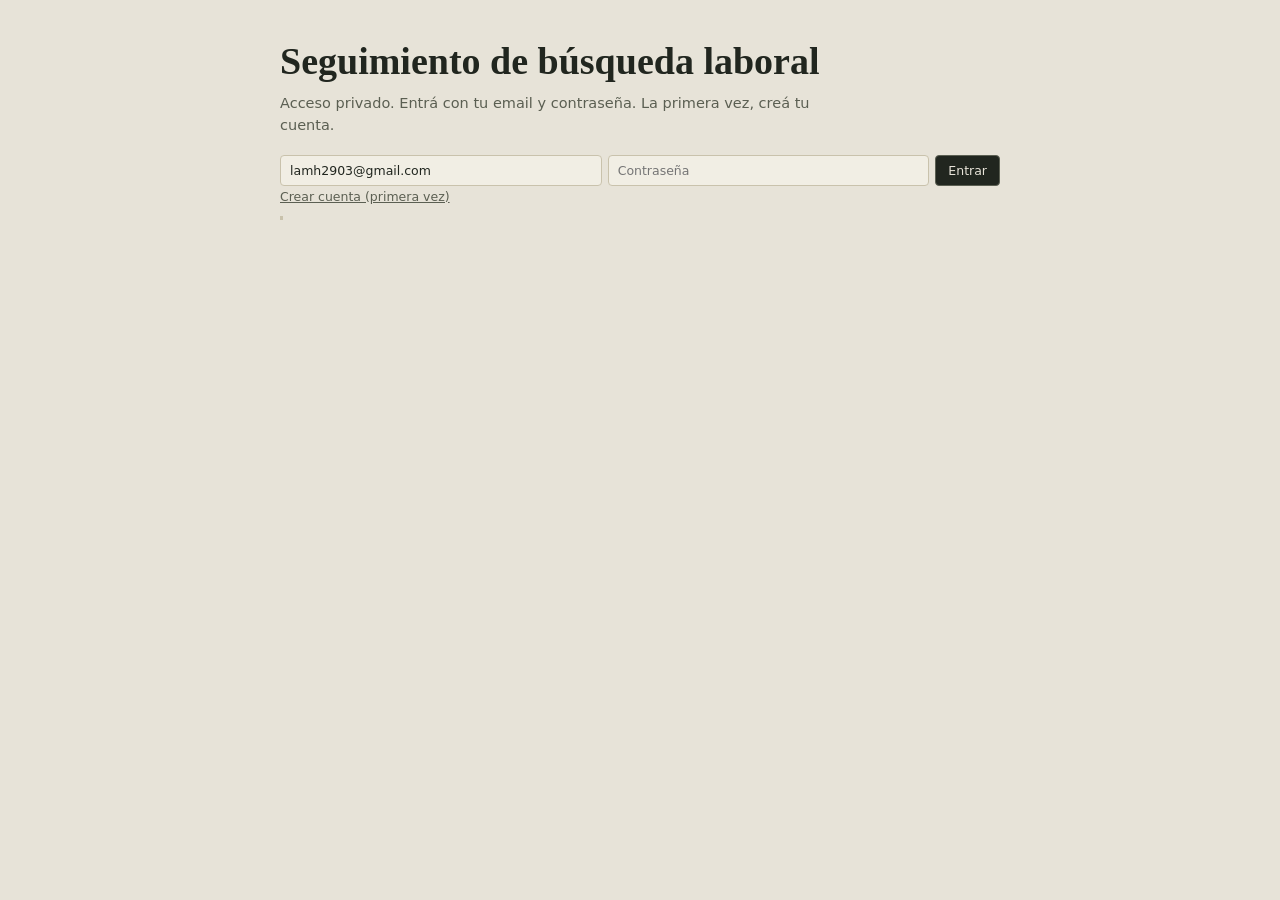
==== pwa/index.html @ ce06a3f3 "Add mobile install banner and first-run tutorial Shows an install prompt on phones (native prompt on" ====
<!DOCTYPE html>
<html lang="es">
<head>
<meta charset="UTF-8">
<meta name="viewport" content="width=device-width, initial-scale=1, viewport-fit=cover">
<title>Seguimiento de búsqueda laboral</title>
<meta name="description" content="Listado diario de ofertas con estado: pendiente, postulado o descartado.">
<meta name="theme-color" content="#E7E3D8" media="(prefers-color-scheme: light)">
<meta name="theme-color" content="#1B1D19" media="(prefers-color-scheme: dark)">
<meta name="apple-mobile-web-app-capable" content="yes">
<meta name="mobile-web-app-capable" content="yes">
<meta name="apple-mobile-web-app-title" content="Búsqueda">
<link rel="manifest" href="manifest.webmanifest">
<link rel="icon" type="image/png" href="icons/icon-192.png">
<link rel="apple-touch-icon" href="icons/apple-touch-icon.png">
<link rel="stylesheet" href="styles.css">
</head>
<body>
<div class="wrap" id="login" hidden>
  <header>
    <h1>Seguimiento de búsqueda laboral</h1>
    <p class="sub">Acceso privado. Entrá con tu email y contraseña. La primera vez, creá tu cuenta.</p>
  </header>
  <form id="loginForm" class="add">
    <input id="loginEmail" type="email" value="lamh2903@gmail.com" required autocomplete="username" aria-label="Email">
    <input id="loginPass" type="password" required autocomplete="current-password" placeholder="Contraseña" aria-label="Contraseña">
    <button type="submit">Entrar</button>
  </form>
  <p class="meta"><button type="button" id="crearAbrir" class="linkbtn">Crear cuenta (primera vez)</button></p>
  <form id="signupForm" class="add" hidden>
    <input id="signupEmail" type="email" value="lamh2903@gmail.com" required autocomplete="username" aria-label="Email">
    <input id="signupPass" type="password" minlength="8" required autocomplete="new-password" placeholder="Contraseña (mín. 8)" aria-label="Contraseña nueva">
    <input id="signupPass2" type="password" minlength="8" required autocomplete="new-password" placeholder="Repetila" aria-label="Repetir contraseña">
    <button type="submit">Crear cuenta</button>
  </form>
  <p class="aviso" id="loginMsg"></p>
</div>
<div class="wrap" id="app" hidden>
  <header>
    <h1>Seguimiento de búsqueda laboral</h1>
    <p class="sub">Rutina de lunes a viernes: revisar avisos nuevos y marcar el estado de cada uno. Se sincroniza entre tus dispositivos.</p>
    <div class="bar">
      <button type="button" id="ayuda">Ayuda</button>
      <button type="button" id="logout">Cerrar sesión</button>
    </div>
    <p id="offline" hidden>Sin conexión: se muestra la última versión guardada.</p>
  </header>
  <p class="aviso" id="aviso"></p>
  <div class="tally" id="tally"></div>
  <section class="bloque" id="perfil">
    <h2>Mi perfil (CV)</h2>
    <p class="desc">Cargá tu CV: el agente lo lee para detectar tus fortalezas y oportunidades y adaptar las búsquedas de cada día. El archivo se lee en tu dispositivo y solo se guarda el texto.</p>
    <div id="perfilInfo"></div>
    <form class="add" id="cvForm">
      <input type="file" id="cvFile" accept=".pdf,.docx,.txt,.md" aria-label="Archivo del CV">
      <button type="button" id="cvPegar">Pegar texto</button>
    </form>
    <div id="cvEditor" hidden>
      <textarea id="cvTexto" rows="12" aria-label="Texto del CV"></textarea>
      <div class="bar"><button type="button" id="cvGuardar">Guardar CV</button><button type="button" id="cvCancelar">Cancelar</button></div>
    </div>
    <p class="aviso" id="cvMsg" hidden></p>
  </section>
  <div id="seguimiento"></div>
  <div id="bloques"></div>
  <footer>Visto el <span id="fecha"></span>. Tus estados se sincronizan; sin conexión se guardan en el dispositivo y se suben al volver. Los enlaces abren el portal original; confirmá modalidad y sueldo antes de postularte.</footer>
</div>
<div id="instalarBanner" class="banner" role="region" aria-label="Instalar la app" hidden>
  <p id="instalarTexto"></p>
  <div class="banner-acciones">
    <button type="button" id="instalarSi" hidden>Instalar</button>
    <button type="button" id="instalarComo" hidden>Ver cómo</button>
    <button type="button" id="instalarNo">Ahora no</button>
  </div>
</div>
<dialog id="tutorial" aria-labelledby="tutTitulo">
  <div class="tut-cuerpo">
    <p class="tut-paso" id="tutPaso"></p>
    <h2 id="tutTitulo"></h2>
    <div id="tutTexto"></div>
  </div>
  <div class="tut-pie">
    <div class="tut-puntos" id="tutPuntos" aria-hidden="true"></div>
    <div class="tut-botones">
      <button type="button" id="tutOmitir" class="linkbtn">Omitir</button>
      <button type="button" id="tutAtras">Atrás</button>
      <button type="button" id="tutSiguiente">Siguiente</button>
    </div>
  </div>
</dialog>
<script src="vendor/supabase.js"></script>
<script src="cv.js"></script>
<script src="app.js"></script>
</body>
</html>
---- pwa/styles.css ----
:root {
  --paper: #E7E3D8; --ink: #21261F; --ink-soft: #5B5F52; --line: #C9C2AC; --card: #F1EEE4;
  --pendiente: #96631F; --pendiente-bg: #F1E3C8;
  --postulado: #2E5D42; --postulado-bg: #D9E7DD;
  --descartado: #8C4A3D; --descartado-bg: #EEDBD4;
  --radius: 4px;
}
@media (prefers-color-scheme: dark) {
  :root:not([data-theme="light"]) {
    --paper: #1B1D19; --ink: #ECE7DA; --ink-soft: #A7A395; --line: #3A3A32; --card: #23241E;
    --pendiente: #D8A34E; --pendiente-bg: #3A2F1A;
    --postulado: #74C79A; --postulado-bg: #1E3327;
    --descartado: #D98A78; --descartado-bg: #3A2420;
  }
}
:root[data-theme="dark"] {
  --paper: #1B1D19; --ink: #ECE7DA; --ink-soft: #A7A395; --line: #3A3A32; --card: #23241E;
  --pendiente: #D8A34E; --pendiente-bg: #3A2F1A;
  --postulado: #74C79A; --postulado-bg: #1E3327;
  --descartado: #D98A78; --descartado-bg: #3A2420;
}
* { box-sizing: border-box; }
html, body { margin: 0; padding: 0; height: 100%; }
body {
  background: var(--paper); color: var(--ink);
  font-family: system-ui, -apple-system, 'Segoe UI', Roboto, sans-serif;
  padding-top: env(safe-area-inset-top, 0px); padding-bottom: env(safe-area-inset-bottom, 0px);
}
.wrap { max-width: 760px; margin: 0 auto; padding: 40px 20px 80px; }
header h1 { font-family: Georgia, 'Times New Roman', serif; font-weight: 600; font-size: clamp(26px, 5vw, 38px); line-height: 1.15; margin: 0 0 8px; }
header p.sub { color: var(--ink-soft); margin: 0 0 18px; max-width: 58ch; line-height: 1.55; font-size: 14.5px; }
.aviso { font-size: 13px; color: var(--ink-soft); border-left: 3px solid var(--line); padding: 2px 0 2px 12px; margin: 0 0 24px; max-width: 62ch; line-height: 1.5; }
.tally { display: flex; gap: 10px; flex-wrap: wrap; margin-bottom: 34px; }
.tally span { font-size: 13px; padding: 5px 11px; border-radius: var(--radius); border: 1px solid var(--line); }
.tally .n { font-weight: 700; }
section.bloque { margin-bottom: 42px; border-top: 1px solid var(--line); padding-top: 18px; }
section.bloque h2 { font-family: Georgia, 'Times New Roman', serif; font-size: 21px; font-weight: 600; margin: 0 0 3px; }
section.bloque .desc { color: var(--ink-soft); font-size: 13px; margin: 0 0 16px; }
.item { display: flex; justify-content: space-between; align-items: flex-start; gap: 14px; padding: 13px 0; border-bottom: 1px solid var(--line); }
.item.descartado .titulo, .item.descartado .empresa { text-decoration: line-through; color: var(--ink-soft); }
.info { flex: 1; min-width: 0; }
.titulo { font-weight: 600; font-size: 14.5px; }
.meta { font-size: 12.5px; color: var(--ink-soft); margin-top: 3px; }
.meta a { color: inherit; text-decoration: underline; }
.tag { display: inline-block; font-size: 11px; padding: 1px 7px; border: 1px solid var(--line); border-radius: 999px; margin-left: 6px; }
.tag.nuevo { border-color: var(--postulado); color: var(--postulado); }
.status { display: flex; gap: 4px; flex-shrink: 0; flex-wrap: wrap; justify-content: flex-end; }
.status button {
  font-family: inherit; font-size: 12px; padding: 6px 9px; border-radius: var(--radius);
  border: 1px solid var(--line); background: var(--card); color: var(--ink-soft); cursor: pointer;
}
.status button:hover { border-color: var(--ink-soft); }
.status button:focus-visible { outline: 2px solid var(--ink-soft); outline-offset: 1px; }
.status button[data-s="pendiente"].active { background: var(--pendiente-bg); color: var(--pendiente); border-color: var(--pendiente); }
.status button[data-s="postulado"].active { background: var(--postulado-bg); color: var(--postulado); border-color: var(--postulado); }
.status button[data-s="descartado"].active { background: var(--descartado-bg); color: var(--descartado); border-color: var(--descartado); }
.status button.arch { border-style: dashed; }
.status button.remove { border: none; background: none; font-size: 15px; padding: 4px 6px; }
details.archivo { margin-top: 12px; }
details.archivo summary { cursor: pointer; font-size: 12.5px; color: var(--ink-soft); padding: 6px 0; }
details.archivo .item { opacity: .85; }
form.add { margin-top: 12px; display: flex; flex-wrap: wrap; gap: 6px; }
form.add input { flex: 1 1 130px; font-family: inherit; font-size: 12.5px; padding: 7px 9px; border: 1px solid var(--line); border-radius: var(--radius); background: var(--card); color: var(--ink); }
form.add button { font-family: inherit; font-size: 12.5px; padding: 7px 12px; border-radius: var(--radius); border: 1px solid var(--ink-soft); background: var(--ink); color: var(--paper); cursor: pointer; }
  .tag.vig-ok { border-color: var(--postulado); color: var(--postulado); }
  .tag.vig-no { border-color: var(--descartado); color: var(--descartado); }
  .tag.vig-nv { color: var(--ink-soft); }
footer { color: var(--ink-soft); font-size: 12px; margin-top: 26px; line-height: 1.5; }
@media (max-width: 480px) { .item { flex-direction: column; } .status { align-self: flex-start; justify-content: flex-start; } }

header .bar { display: flex; gap: 6px; flex-wrap: wrap; margin: 0 0 18px; }
header .bar button { font-family: inherit; font-size: 12.5px; padding: 6px 10px; border-radius: var(--radius); border: 1px solid var(--line); background: var(--card); color: var(--ink); cursor: pointer; }
#install[hidden], #offline[hidden] { display: none; }
#offline { font-size: 12px; color: var(--pendiente); margin: 0 0 12px; }
details.archivo.desc-box summary { color: var(--descartado); }

#cvEditor textarea { width: 100%; font-family: inherit; font-size: 12.5px; padding: 8px 10px; border: 1px solid var(--line); border-radius: var(--radius); background: var(--card); color: var(--ink); margin-top: 10px; resize: vertical; }
#cvEditor .bar { margin: 8px 0 0; }
#cvEditor .bar button { font-family: inherit; font-size: 12.5px; padding: 7px 12px; border-radius: var(--radius); border: 1px solid var(--line); background: var(--card); color: var(--ink); cursor: pointer; }
#cvEditor .bar button#cvGuardar { background: var(--ink); color: var(--paper); border-color: var(--ink-soft); }
form#cvForm button { background: var(--card); color: var(--ink); border-color: var(--line); }
#perfilInfo .analisis h3 { font-size: 13px; margin: 12px 0 4px; }
#perfilInfo ul { margin: 0; padding-left: 18px; line-height: 1.5; font-size: 13px; }

.linkbtn { font-family: inherit; font-size: 12.5px; background: none; border: none; color: var(--ink-soft); text-decoration: underline; cursor: pointer; padding: 0; }
#login form.add input[type=password], #login form.add input[type=email] { min-width: 180px; }
#passForm button[type=button] { font-family: inherit; font-size: 12.5px; padding: 7px 12px; border-radius: var(--radius); border: 1px solid var(--line); background: var(--card); color: var(--ink); cursor: pointer; }

[hidden] { display: none !important; }

.tally button { font-family: inherit; font-size: 13px; padding: 5px 11px; border-radius: var(--radius); border: 1px solid var(--line); background: var(--card); color: var(--ink-soft); cursor: pointer; }
.tally button.on { background: var(--ink); color: var(--paper); border-color: var(--ink); }
.tally .resumen { border: none; padding-left: 4px; color: var(--ink-soft); align-self: center; }

.banner { position: fixed; left: 12px; right: 12px; bottom: calc(12px + env(safe-area-inset-bottom, 0px)); z-index: 20; max-width: 560px; margin: 0 auto; background: var(--ink); color: var(--paper); border-radius: 8px; padding: 12px 14px; box-shadow: 0 6px 24px rgba(0,0,0,.25); }
.banner p { margin: 0 0 10px; font-size: 13px; line-height: 1.45; }
.banner-acciones { display: flex; gap: 8px; justify-content: flex-end; }
.banner button { font-family: inherit; font-size: 13px; padding: 7px 12px; border-radius: var(--radius); border: 1px solid var(--paper); background: transparent; color: var(--paper); cursor: pointer; }
.banner button#instalarSi, .banner button#instalarComo { background: var(--paper); color: var(--ink); }

dialog#tutorial { border: 1px solid var(--line); border-radius: 10px; background: var(--paper); color: var(--ink); padding: 0; width: min(560px, calc(100vw - 24px)); max-height: calc(100vh - 24px); overflow: auto; }
dialog#tutorial::backdrop { background: rgba(0,0,0,.55); }
.tut-cuerpo { padding: 22px 22px 8px; }
.tut-paso { margin: 0 0 4px; font-size: 12px; color: var(--ink-soft); }
#tutTitulo { font-family: Georgia, 'Times New Roman', serif; font-size: 22px; font-weight: 600; margin: 0 0 12px; }
#tutTexto { font-size: 14px; line-height: 1.55; }
#tutTexto p { margin: 0 0 10px; }
#tutTexto ul, #tutTexto ol { margin: 0 0 10px; padding-left: 20px; }
#tutTexto li { margin-bottom: 4px; }
.tut-pie { position: sticky; bottom: 0; display: flex; justify-content: space-between; align-items: center; gap: 12px; flex-wrap: wrap; padding: 12px 22px 18px; background: var(--paper); border-top: 1px solid var(--line); }
.tut-puntos { display: flex; gap: 6px; }
.tut-puntos span { width: 8px; height: 8px; border-radius: 50%; background: var(--line); }
.tut-puntos span.on { background: var(--ink); }
.tut-botones { display: flex; gap: 8px; align-items: center; }
.tut-botones button:not(.linkbtn) { font-family: inherit; font-size: 13px; padding: 8px 14px; border-radius: var(--radius); border: 1px solid var(--line); background: var(--card); color: var(--ink); cursor: pointer; }
.tut-botones button#tutSiguiente { background: var(--ink); color: var(--paper); border-color: var(--ink); }
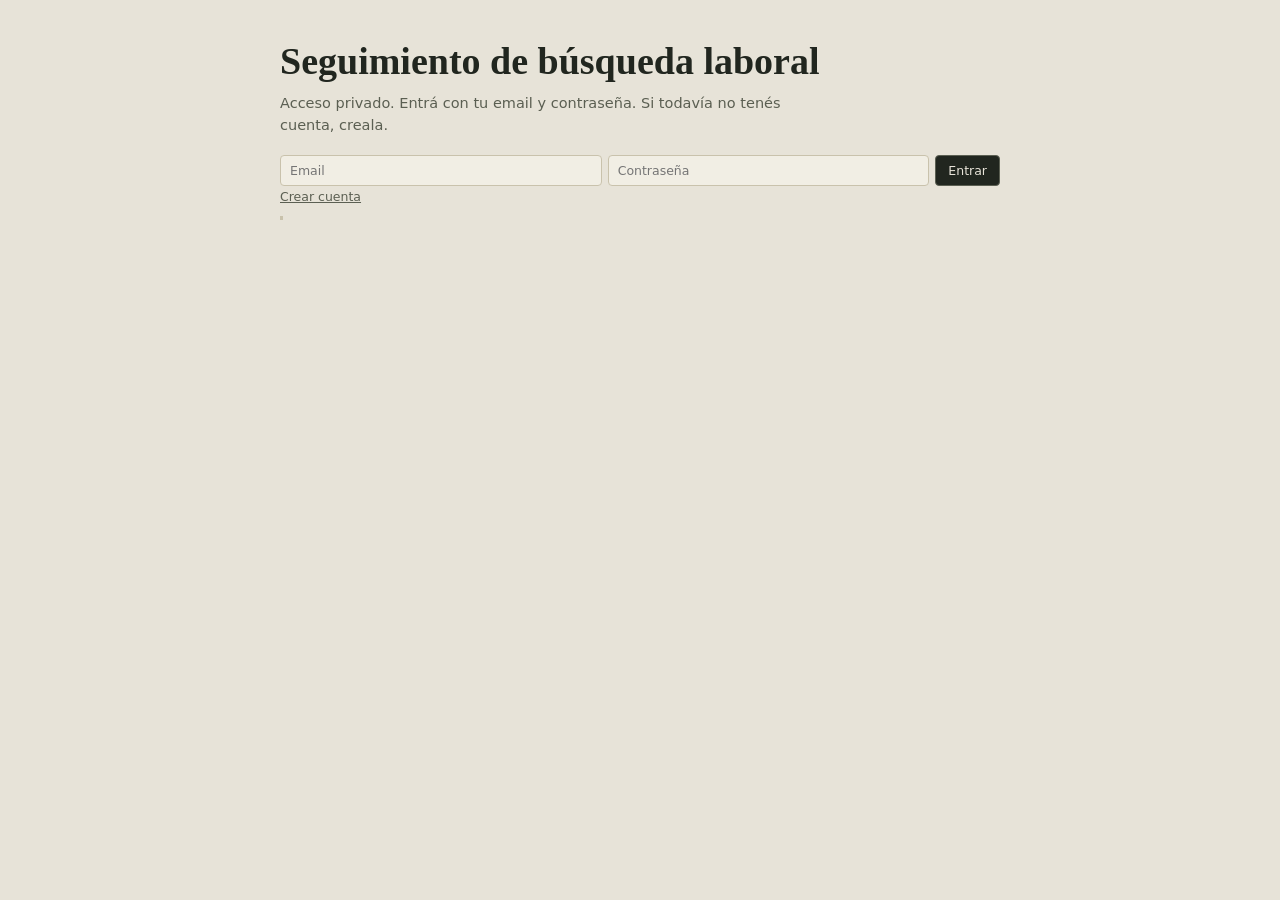
==== commit 09b2eb37: "Make the app multi-user and document the product plan Per-user tables with RLS, account profile with" ====
--- a/pwa/index.html
+++ b/pwa/index.html
@@ -19,16 +19,16 @@
 <div class="wrap" id="login" hidden>
   <header>
     <h1>Seguimiento de búsqueda laboral</h1>
-    <p class="sub">Acceso privado. Entrá con tu email y contraseña. La primera vez, creá tu cuenta.</p>
+    <p class="sub">Acceso privado. Entrá con tu email y contraseña. Si todavía no tenés cuenta, creala.</p>
   </header>
   <form id="loginForm" class="add">
-    <input id="loginEmail" type="email" value="lamh2903@gmail.com" required autocomplete="username" aria-label="Email">
+    <input id="loginEmail" type="email" required placeholder="Email" autocomplete="username" aria-label="Email">
     <input id="loginPass" type="password" required autocomplete="current-password" placeholder="Contraseña" aria-label="Contraseña">
     <button type="submit">Entrar</button>
   </form>
-  <p class="meta"><button type="button" id="crearAbrir" class="linkbtn">Crear cuenta (primera vez)</button></p>
+  <p class="meta"><button type="button" id="crearAbrir" class="linkbtn">Crear cuenta</button></p>
   <form id="signupForm" class="add" hidden>
-    <input id="signupEmail" type="email" value="lamh2903@gmail.com" required autocomplete="username" aria-label="Email">
+    <input id="signupEmail" type="email" required placeholder="Email" autocomplete="username" aria-label="Email">
     <input id="signupPass" type="password" minlength="8" required autocomplete="new-password" placeholder="Contraseña (mín. 8)" aria-label="Contraseña nueva">
     <input id="signupPass2" type="password" minlength="8" required autocomplete="new-password" placeholder="Repetila" aria-label="Repetir contraseña">
     <button type="submit">Crear cuenta</button>
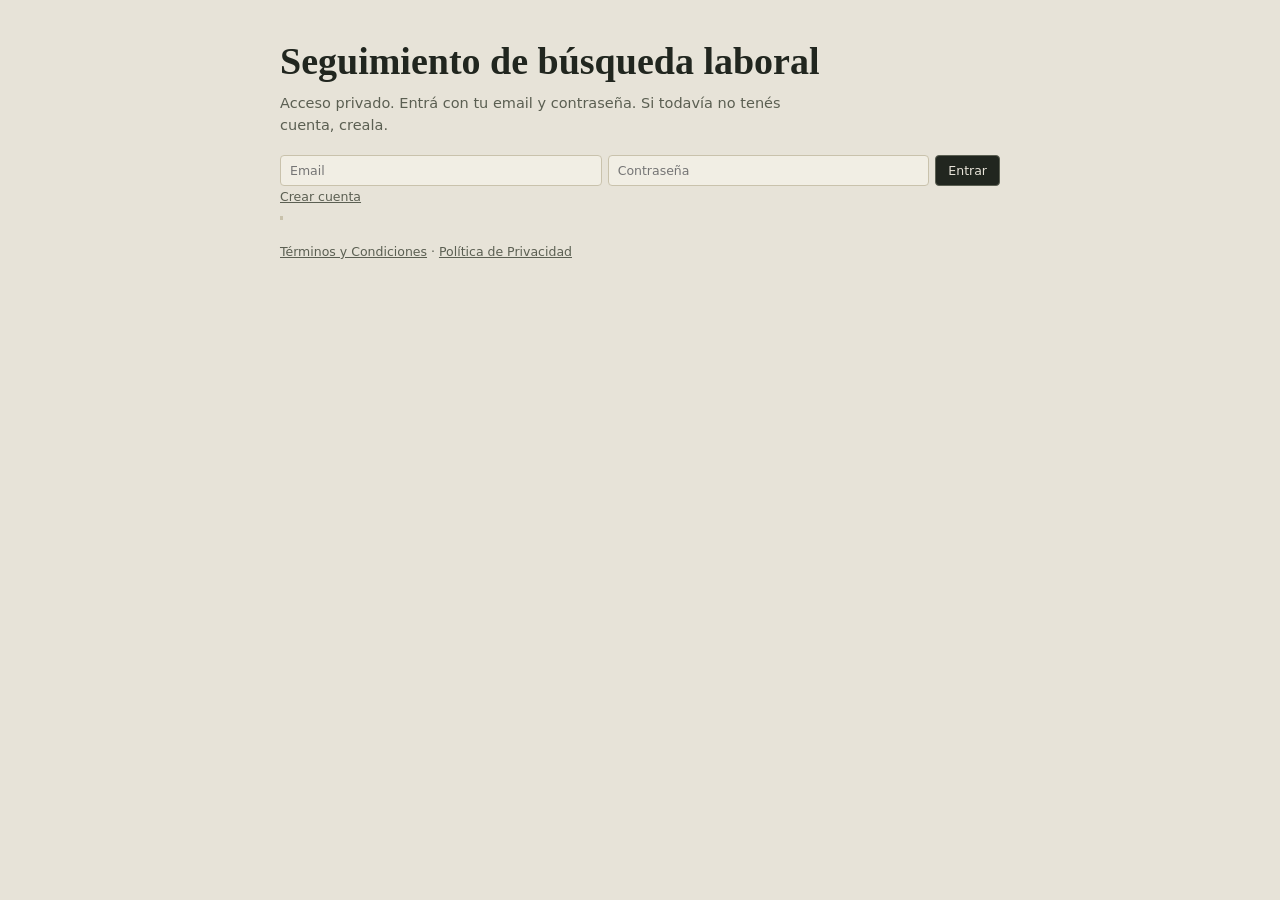
==== commit deb6d995: "Add portal search links, legal drafts, consent and data rights Portal search links per block (Comput" ====
--- a/pwa/index.html
+++ b/pwa/index.html
@@ -31,9 +31,11 @@
     <input id="signupEmail" type="email" required placeholder="Email" autocomplete="username" aria-label="Email">
     <input id="signupPass" type="password" minlength="8" required autocomplete="new-password" placeholder="Contraseña (mín. 8)" aria-label="Contraseña nueva">
     <input id="signupPass2" type="password" minlength="8" required autocomplete="new-password" placeholder="Repetila" aria-label="Repetir contraseña">
+    <label class="check"><input type="checkbox" id="signupAcepto" required> He leído y acepto los <a href="terminos.html" target="_blank" rel="noopener">Términos y Condiciones</a> y la <a href="privacidad.html" target="_blank" rel="noopener">Política de Privacidad</a>.</label>
     <button type="submit">Crear cuenta</button>
   </form>
   <p class="aviso" id="loginMsg"></p>
+  <p class="meta"><a href="terminos.html" target="_blank" rel="noopener">Términos y Condiciones</a> · <a href="privacidad.html" target="_blank" rel="noopener">Política de Privacidad</a></p>
 </div>
 <div class="wrap" id="app" hidden>
   <header>
@@ -41,6 +43,8 @@
     <p class="sub">Rutina de lunes a viernes: revisar avisos nuevos y marcar el estado de cada uno. Se sincroniza entre tus dispositivos.</p>
     <div class="bar">
       <button type="button" id="ayuda">Ayuda</button>
+      <button type="button" id="descargarDatos">Descargar mis datos</button>
+      <button type="button" id="eliminarCuenta">Eliminar mi cuenta</button>
       <button type="button" id="logout">Cerrar sesión</button>
     </div>
     <p id="offline" hidden>Sin conexión: se muestra la última versión guardada.</p>
@@ -57,13 +61,14 @@
     </form>
     <div id="cvEditor" hidden>
       <textarea id="cvTexto" rows="12" aria-label="Texto del CV"></textarea>
-      <div class="bar"><button type="button" id="cvGuardar">Guardar CV</button><button type="button" id="cvCancelar">Cancelar</button></div>
+      <label class="check"><input type="checkbox" id="cvConsent"> Doy mi <b>consentimiento expreso</b> para que el texto de mi CV se trate con inteligencia artificial para analizar mi perfil y ordenar ofertas, y para que se transfiera a proveedores ubicados en el exterior (Estados Unidos y Brasil), según la <a href="privacidad.html" target="_blank" rel="noopener">Política de Privacidad</a>. Puedo retirarlo eliminando mi CV o mi cuenta.</label>
+      <div class="bar"><button type="button" id="cvGuardar" disabled>Guardar CV</button><button type="button" id="cvCancelar">Cancelar</button></div>
     </div>
     <p class="aviso" id="cvMsg" hidden></p>
   </section>
   <div id="seguimiento"></div>
   <div id="bloques"></div>
-  <footer>Visto el <span id="fecha"></span>. Tus estados se sincronizan; sin conexión se guardan en el dispositivo y se suben al volver. Los enlaces abren el portal original; confirmá modalidad y sueldo antes de postularte.</footer>
+  <footer>Visto el <span id="fecha"></span>. Tus estados se sincronizan; sin conexión se guardan en el dispositivo y se suben al volver. Los enlaces abren el portal original; confirmá modalidad y sueldo antes de postularte. <a href="terminos.html" target="_blank" rel="noopener">Términos</a> · <a href="privacidad.html" target="_blank" rel="noopener">Privacidad</a></footer>
 </div>
 <div id="instalarBanner" class="banner" role="region" aria-label="Instalar la app" hidden>
   <p id="instalarTexto"></p>
--- a/pwa/styles.css
+++ b/pwa/styles.css
@@ -114,3 +114,24 @@
 .tut-botones { display: flex; gap: 8px; align-items: center; }
 .tut-botones button:not(.linkbtn) { font-family: inherit; font-size: 13px; padding: 8px 14px; border-radius: var(--radius); border: 1px solid var(--line); background: var(--card); color: var(--ink); cursor: pointer; }
 .tut-botones button#tutSiguiente { background: var(--ink); color: var(--paper); border-color: var(--ink); }
+
+body.legal h1 { font-family: Georgia, 'Times New Roman', serif; font-size: 28px; margin: 18px 0 6px; }
+body.legal h2 { font-family: Georgia, 'Times New Roman', serif; font-size: 18px; margin: 26px 0 6px; }
+body.legal p, body.legal li { font-size: 14.5px; line-height: 1.6; }
+body.legal table { border-collapse: collapse; width: 100%; font-size: 13.5px; margin: 10px 0; }
+body.legal th, body.legal td { border: 1px solid var(--line); padding: 6px 8px; text-align: left; vertical-align: top; }
+body.legal mark { background: #F1E3C8; color: #21261F; padding: 0 3px; border-radius: 3px; }
+body.legal p.borrador { border-left: 3px solid var(--pendiente); padding: 4px 0 4px 12px; background: var(--card); }
+
+label.check { flex-basis: 100%; display: flex; gap: 8px; align-items: flex-start; font-size: 12.5px; line-height: 1.45; color: var(--ink-soft); margin: 4px 0; }
+label.check input { flex: 0 0 auto; margin-top: 2px; }
+label.check a { color: inherit; text-decoration: underline; }
+#cvEditor label.check { margin-top: 10px; }
+#cvEditor .bar button:disabled { opacity: .5; cursor: not-allowed; }
+details.portales { margin: 0 0 12px; }
+details.portales summary { cursor: pointer; font-size: 12.5px; color: var(--ink-soft); padding: 4px 0; }
+.portales-cuerpo { padding: 6px 0 2px; }
+.portales-cuerpo select { font-family: inherit; font-size: 12.5px; padding: 5px 7px; border: 1px solid var(--line); border-radius: var(--radius); background: var(--card); color: var(--ink); max-width: 100%; }
+.portales-links { display: flex; gap: 6px; flex-wrap: wrap; margin: 8px 0; }
+a.btn-portal { font-size: 12.5px; padding: 6px 11px; border-radius: var(--radius); border: 1px solid var(--ink-soft); background: var(--ink); color: var(--paper); text-decoration: none; }
+a.btn-portal:hover { opacity: .9; }
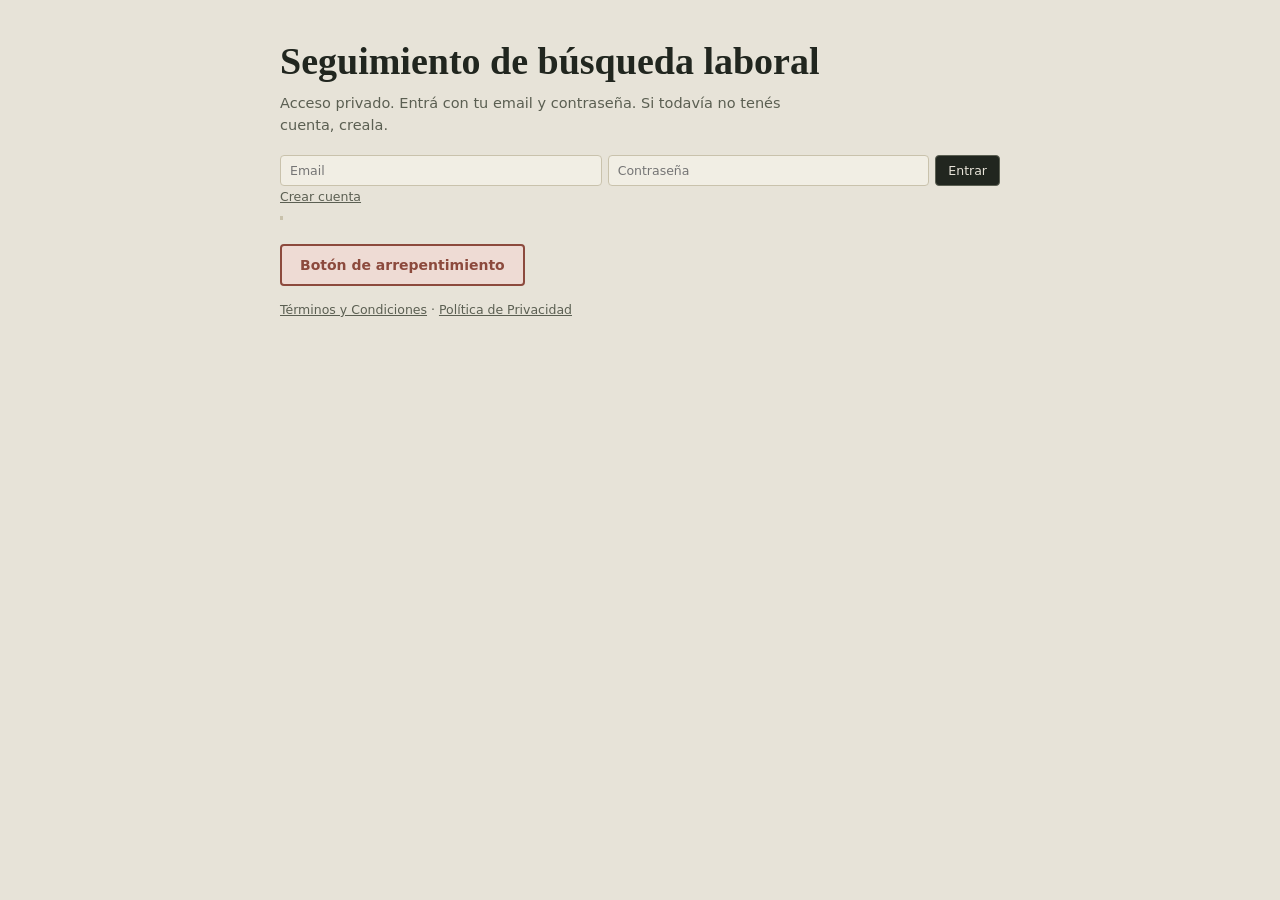
==== commit 441d0208: "Add Mercado Pago subscription, cancellation and the withdrawal button Mi plan section, subscription " ====
--- a/pwa/index.html
+++ b/pwa/index.html
@@ -35,6 +35,7 @@
     <button type="submit">Crear cuenta</button>
   </form>
   <p class="aviso" id="loginMsg"></p>
+  <p><button type="button" class="btn-arrepentimiento" data-arrep>Botón de arrepentimiento</button></p>
   <p class="meta"><a href="terminos.html" target="_blank" rel="noopener">Términos y Condiciones</a> · <a href="privacidad.html" target="_blank" rel="noopener">Política de Privacidad</a></p>
 </div>
 <div class="wrap" id="app" hidden>
@@ -51,6 +52,17 @@
   </header>
   <p class="aviso" id="aviso"></p>
   <div class="tally" id="tally"></div>
+  <section class="bloque" id="plan">
+    <h2>Mi plan</h2>
+    <p class="desc">Plan Pro: $10.000 por mes, con renovación automática por Mercado Pago. Podés cancelar cuando quieras, sin penalidad.</p>
+    <div id="planInfo"></div>
+    <div class="bar">
+      <button type="button" id="planSuscribir" hidden>Pasarme al plan Pro · $10.000 por mes</button>
+      <button type="button" id="planCancelar" hidden>Cancelar suscripción</button>
+      <button type="button" class="btn-arrepentimiento" data-arrep>Botón de arrepentimiento</button>
+    </div>
+    <p class="aviso" id="planMsg" hidden></p>
+  </section>
   <section class="bloque" id="perfil">
     <h2>Mi perfil (CV)</h2>
     <p class="desc">Cargá tu CV: el agente lo lee para detectar tus fortalezas y oportunidades y adaptar las búsquedas de cada día. El archivo se lee en tu dispositivo y solo se guarda el texto.</p>
@@ -78,6 +90,25 @@
     <button type="button" id="instalarNo">Ahora no</button>
   </div>
 </div>
+<dialog id="arrepentimiento" aria-labelledby="arrTitulo">
+  <div class="tut-cuerpo">
+    <h2 id="arrTitulo">Botón de arrepentimiento</h2>
+    <p>Si contrataste el plan Pro, podés <b>revocar la contratación dentro de los 10 días corridos</b> de haberla hecho, sin costo ni responsabilidad (art. 34 de la Ley 24.240 y art. 1110 del Código Civil y Comercial).</p>
+    <p>Al revocar, <b>se cancela la suscripción y el plan Pro se corta en el momento</b>. Te damos un código de identificación de tu solicitud y te devolvemos lo pagado por el mismo medio de pago.</p>
+    <div id="arrAccion">
+      <label class="meta" for="arrMotivo">Motivo (opcional)</label>
+      <textarea id="arrMotivo" rows="3" maxlength="500"></textarea>
+    </div>
+    <p class="aviso" id="arrMsg" hidden></p>
+  </div>
+  <div class="tut-pie">
+    <span></span>
+    <div class="tut-botones">
+      <button type="button" id="arrCerrar">Cerrar</button>
+      <button type="button" id="arrConfirmar">Revocar mi contratación</button>
+    </div>
+  </div>
+</dialog>
 <dialog id="tutorial" aria-labelledby="tutTitulo">
   <div class="tut-cuerpo">
     <p class="tut-paso" id="tutPaso"></p>
--- a/pwa/styles.css
+++ b/pwa/styles.css
@@ -135,3 +135,15 @@
 .portales-links { display: flex; gap: 6px; flex-wrap: wrap; margin: 8px 0; }
 a.btn-portal { font-size: 12.5px; padding: 6px 11px; border-radius: var(--radius); border: 1px solid var(--ink-soft); background: var(--ink); color: var(--paper); text-decoration: none; }
 a.btn-portal:hover { opacity: .9; }
+
+button.btn-arrepentimiento { font-family: inherit; font-size: 14px; font-weight: 600; padding: 11px 18px; border-radius: var(--radius); border: 2px solid var(--descartado); background: var(--descartado-bg); color: var(--descartado); cursor: pointer; }
+button.btn-arrepentimiento:hover { filter: brightness(0.97); }
+#plan .bar { display: flex; gap: 6px; flex-wrap: wrap; margin: 12px 0 0; }
+#plan .bar button:not(.btn-arrepentimiento) { font-family: inherit; font-size: 12.5px; padding: 8px 12px; border-radius: var(--radius); border: 1px solid var(--line); background: var(--card); color: var(--ink); cursor: pointer; }
+#plan .bar button#planSuscribir { background: var(--ink); color: var(--paper); border-color: var(--ink); }
+dialog#arrepentimiento { border: 1px solid var(--line); border-radius: 10px; background: var(--paper); color: var(--ink); padding: 0; width: min(560px, calc(100vw - 24px)); max-height: calc(100vh - 24px); overflow: auto; }
+dialog#arrepentimiento::backdrop { background: rgba(0,0,0,.55); }
+dialog#arrepentimiento h2 { font-family: Georgia, 'Times New Roman', serif; font-size: 22px; margin: 0 0 10px; }
+dialog#arrepentimiento p { font-size: 14px; line-height: 1.55; }
+dialog#arrepentimiento textarea { width: 100%; font-family: inherit; font-size: 13px; padding: 8px 10px; border: 1px solid var(--line); border-radius: var(--radius); background: var(--card); color: var(--ink); margin-top: 4px; }
+#arrConfirmar { background: var(--descartado-bg) !important; color: var(--descartado) !important; border-color: var(--descartado) !important; }
